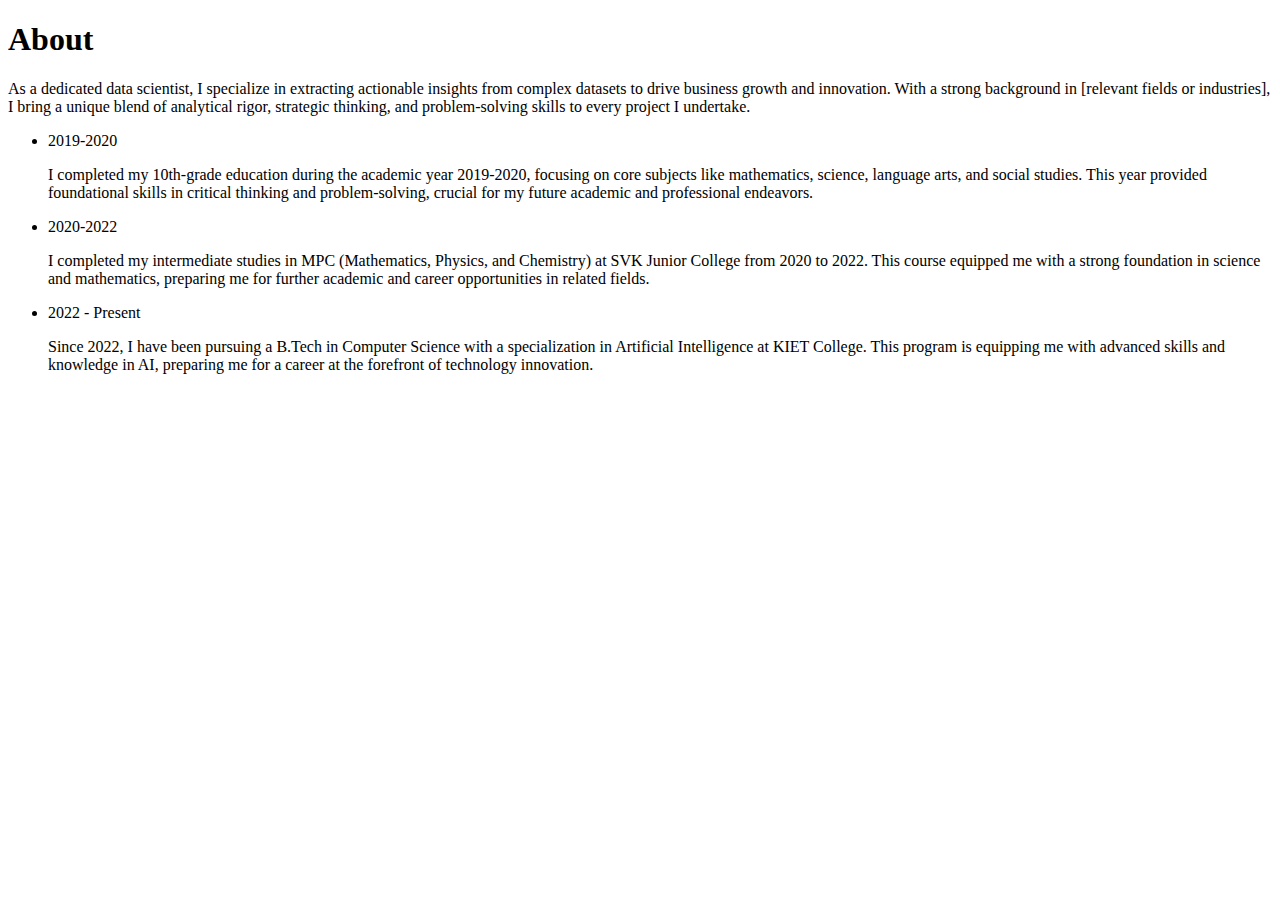
==== frontend/about.html @ 8083a669 "Add files via upload" ====
<!-- About html -->


<!DOCTYPE html>
<html lang="en">
<head>
    <meta charset="UTF-8">
    <meta name="viewport" content="width=device-width, initial-scale=1.0">
    <title>About</title>
    <link rel="stylesheet" href="./styles/about.css">
</head>
<body>
    <div class="about-section">
        <h1>About</h1>
        <p class="intro-text">As a dedicated data scientist, I specialize in extracting actionable insights from complex datasets to drive business growth and innovation. With a strong background in [relevant fields or industries], I bring a unique blend of analytical rigor, strategic thinking, and problem-solving skills to every project I undertake.</p>
        <ul class="timeline">
            <li>
                <span class="date">2019-2020</span>
                <p>I completed my 10th-grade education during the academic year 2019-2020, focusing on core subjects like mathematics, science, language arts, and social studies. This year provided foundational skills in critical thinking and problem-solving, crucial for my future academic and professional endeavors.</p>
            </li>
            <li>
                <span class="date">2020-2022</span>
                <p>I completed my intermediate studies in MPC (Mathematics, Physics, and Chemistry) at SVK Junior College from 2020 to 2022. This course equipped me with a strong foundation in science and mathematics, preparing me for further academic and career opportunities in related fields.</p>
            </li>
            <li>
                <span class="date">2022 - Present</span>
                <p>Since 2022, I have been pursuing a B.Tech in Computer Science with a specialization in Artificial Intelligence at KIET College. This program is equipping me with advanced skills and knowledge in AI, preparing me for a career at the forefront of technology innovation.</p>
            </li>
        </ul>
    </div>
</body>
</html>
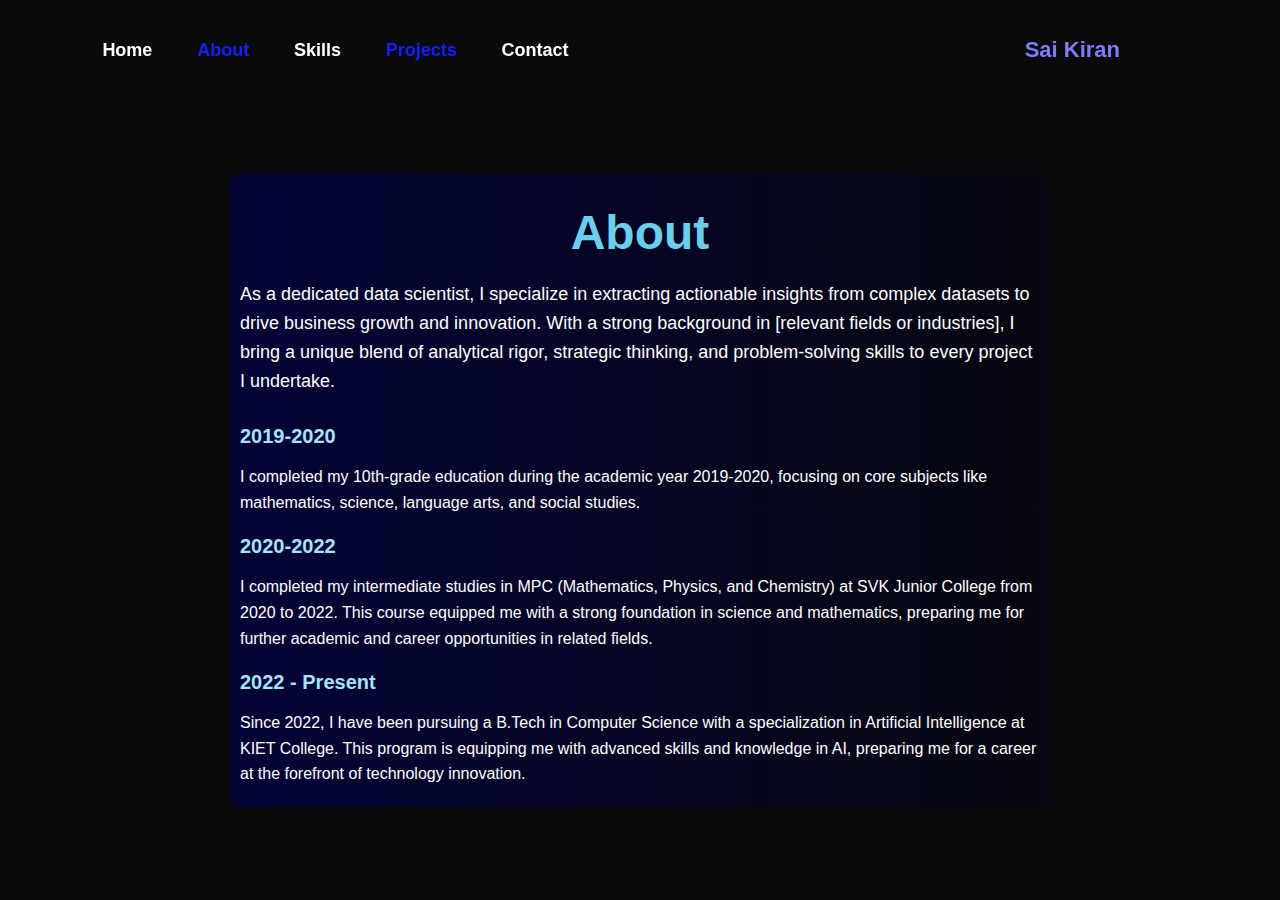
==== commit c428978a: "Add files via upload" ====
--- a/frontend/about.html
+++ b/frontend/about.html
@@ -1,22 +1,34 @@
-<!-- About html -->
-
-
 <!DOCTYPE html>
 <html lang="en">
 <head>
     <meta charset="UTF-8">
     <meta name="viewport" content="width=device-width, initial-scale=1.0">
     <title>About</title>
-    <link rel="stylesheet" href="./styles/about.css">
+    <link rel="stylesheet" href="../styles/about.css">
+    <link rel="stylesheet" href="../styles/styles.css">
 </head>
 <body>
+    <header class="unique-header">
+        <nav class="unique-nav">
+            <ul class="unique-nav-list">
+                <li><a href="#home" onclick="location.href='../frontend/index.html'" href="#about" class="unique-nav-link home" style="font-size: 18px;">Home</a></li>
+                <li><a onclick="location.href='./about.html'" href="#about" style="font-size: 18px;" class="unique-nav-link about">About</a></li>
+                <li><a onclick="location.href='../frontend/skills.html'" href="#skills" style="font-size: 18px;" class="unique-nav-link skills">Skills</a></li>
+                <li><a style="font-size: 18px;" onclick="location.href='../frontend/projects.html'"  href="#projects" class="unique-nav-link projects">Projects</a></li>
+                <li><a style="font-size: 18px;" onclick="location.href='../frontend/contact.html'" href="#contact" class="unique-nav-link contact">Contact</a></li>
+            </ul>
+            <div class="unique-name">
+                <a href="#home" style="font-size: 22px;" class="unique-name-link">Sai Kiran</a>
+            </div>
+        </nav>
+    </header>
     <div class="about-section">
         <h1>About</h1>
         <p class="intro-text">As a dedicated data scientist, I specialize in extracting actionable insights from complex datasets to drive business growth and innovation. With a strong background in [relevant fields or industries], I bring a unique blend of analytical rigor, strategic thinking, and problem-solving skills to every project I undertake.</p>
         <ul class="timeline">
             <li>
                 <span class="date">2019-2020</span>
-                <p>I completed my 10th-grade education during the academic year 2019-2020, focusing on core subjects like mathematics, science, language arts, and social studies. This year provided foundational skills in critical thinking and problem-solving, crucial for my future academic and professional endeavors.</p>
+                <p>I completed my 10th-grade education during the academic year 2019-2020, focusing on core subjects like mathematics, science, language arts, and social studies. </p>
             </li>
             <li>
                 <span class="date">2020-2022</span>
--- a/styles/about.css
+++ b/styles/about.css
@@ -0,0 +1,116 @@
+/* Header CSS */
+.unique-header {
+    background-color: transparent;
+    padding: 10px 0;
+    box-shadow: 0 4px 8px rgba(0, 0, 0, 0.2);
+    position: fixed;
+    width: 100%;
+    top: 0;
+    left: 0;
+    z-index: 1000;
+}
+
+.unique-nav {
+    display: flex;
+    justify-content: space-between;
+    align-items: center;
+    max-width: 1200px;
+    margin: 0 auto;
+    padding: 0 20px;
+}
+
+.unique-nav-list {
+    display: flex;
+    list-style: none;
+    margin: 0;
+    padding: 0;
+}
+
+.unique-nav-list li {
+    margin-right: 20px;
+}
+
+.unique-nav-link {
+    text-decoration: none;
+    color: #d5dee1;
+    font-size: 18px;
+    font-weight: bold;
+    transition: color 0.3s ease;
+}
+
+.unique-nav-link:hover {
+    color: #a8e1ff;
+}
+
+.unique-name {
+    font-size: 24px;
+    font-weight: bold;
+}
+
+.unique-name-link {
+    text-decoration: none;
+    color: #6bceeb;
+    transition: color 0.3s ease;
+    
+}
+
+.unique-name-link:hover {
+    color: #a8e1ff;
+}
+
+
+body {
+    font-family: Arial, sans-serif;
+    background-color: black;
+    color: #d5dee1;
+    margin: 0;
+    padding-top: 80px; 
+    display: flex;
+    justify-content: center;
+    align-items: center;
+    height: 100vh;  
+}
+
+.about-section {
+    max-width: 800px;
+    padding-left: 10px;
+    padding-right: 10px;
+    background: linear-gradient(to right, #030436, #060710);
+    border-radius: 10px;
+    box-shadow: 0 4px 8px rgba(0, 0, 0, 0.2);
+}
+
+h1 {
+    font-size: 48px;
+    color: #6bceeb;
+    margin-bottom: 20px;
+    text-align: center;
+}
+
+.intro-text {
+    font-size: 18px;
+    margin-bottom: 30px;
+    line-height: 1.6;
+}
+
+.timeline {
+    list-style-type: none;
+    padding: 0;
+}
+
+.timeline li {
+    margin-bottom: 20px;
+}
+
+.timeline .date {
+    display: block;
+    font-weight: bold;
+    font-size: 20px;
+    margin-bottom: 10px;
+    color: #a8e1ff;
+}
+
+.timeline p {
+    font-size: 16px;
+    line-height: 1.6;
+}
--- a/styles/styles.css
+++ b/styles/styles.css
@@ -0,0 +1,151 @@
+/* home css */
+body {
+    margin: 0;
+    font-family: Arial, sans-serif;
+    background-color: #0a0a0a;
+    color: white;
+    box-sizing: border-box;
+}
+
+.unique-header {
+    width: 100%;
+    height: 70px;
+    display: flex;
+    justify-content: end;
+}
+
+.unique-nav {
+    display: flex;
+    justify-content: center;
+    align-items: center;
+    padding-top: 10px;
+}
+
+.unique-nav-list {
+    width: 500px;
+    justify-content: space-around;
+}
+
+.unique-nav-list {
+    list-style: none;
+    padding: 0;
+    display: flex;
+    gap: 20px;
+    padding-left: 60px;
+}
+
+.unique-nav-link {
+    text-decoration: none;
+    color: rgb(255, 255, 255);
+    font-weight: bold;
+}
+
+.unique-name {
+    width: 590px;
+    display: flex;
+    justify-content: end;
+    margin-right: 70px;
+}
+
+.unique-name-link {
+    text-decoration: none;
+    color: #7d7dff;
+    font-size: 1.5em;
+    padding-right: 50px;
+}
+.about,
+.projects{
+    color: rgba(20, 30, 255, 1);
+}
+
+.unique-main {
+    display: flex;
+    justify-content: center;
+    align-items: center;
+    height: 80vh;
+    width: 100%;
+}
+
+.unique-intro {
+    width: 70%;
+    display: flex;
+    justify-content: space-around;
+    padding-right: 80px;
+}
+
+.unique-intro-image img {
+    width: 400px;
+    height: 400px;
+    border-radius: 50%;
+    margin-right: 140px;
+    margin-top: 50px;
+    object-fit: cover;
+}
+
+.unique-name-head {
+    font-size: 25px;
+    font-family: 'Gill Sans', 'Gill Sans MT', Calibri, 'Trebuchet MS', sans-serif;
+    background: linear-gradient(to right, #03045E, #0608C4);
+    background-clip: text;
+    color: transparent;
+    margin-bottom: -50px;
+}
+
+.unique-intro-text {
+    max-width: 500px;
+    margin-top: 90px;
+}
+
+.unique-title {
+    font-size: 4.0rem;
+    font-weight: bold;
+    background: linear-gradient(to right, #03045E, #FFFFFF);
+    background-clip: text;
+    -webkit-background-clip: text;
+    -webkit-text-fill-color: transparent;
+    color: transparent;
+    margin-bottom: -5px;
+}
+
+.unique-subtitle {
+    font-size: 1.5em;
+    background: linear-gradient(to right, #7d7dff, #0608C4);
+    background-clip: text;
+    color: transparent;
+    margin-bottom: 0px;
+}
+
+.unique-buttons {
+    margin-top: 20px;
+}
+
+.unique-button {
+    display: inline-block;
+    padding: 10px 20px;
+    color: white;
+    background: linear-gradient(to right, #0212A0, #4E55F4);
+    border-radius: 5px;
+    text-decoration: none;
+    margin-right: 10px;
+}
+
+.unique-icon {
+    font-size: 30px;
+    margin-right: 5px;
+    color: white;
+}
+
+
+.home:hover,
+.skills:hover,
+.contact:hover{
+    color: rgba(20, 30, 255, 1);
+}
+
+.about:hover,
+.projects:hover{
+    color: white;
+}
+
+
+
